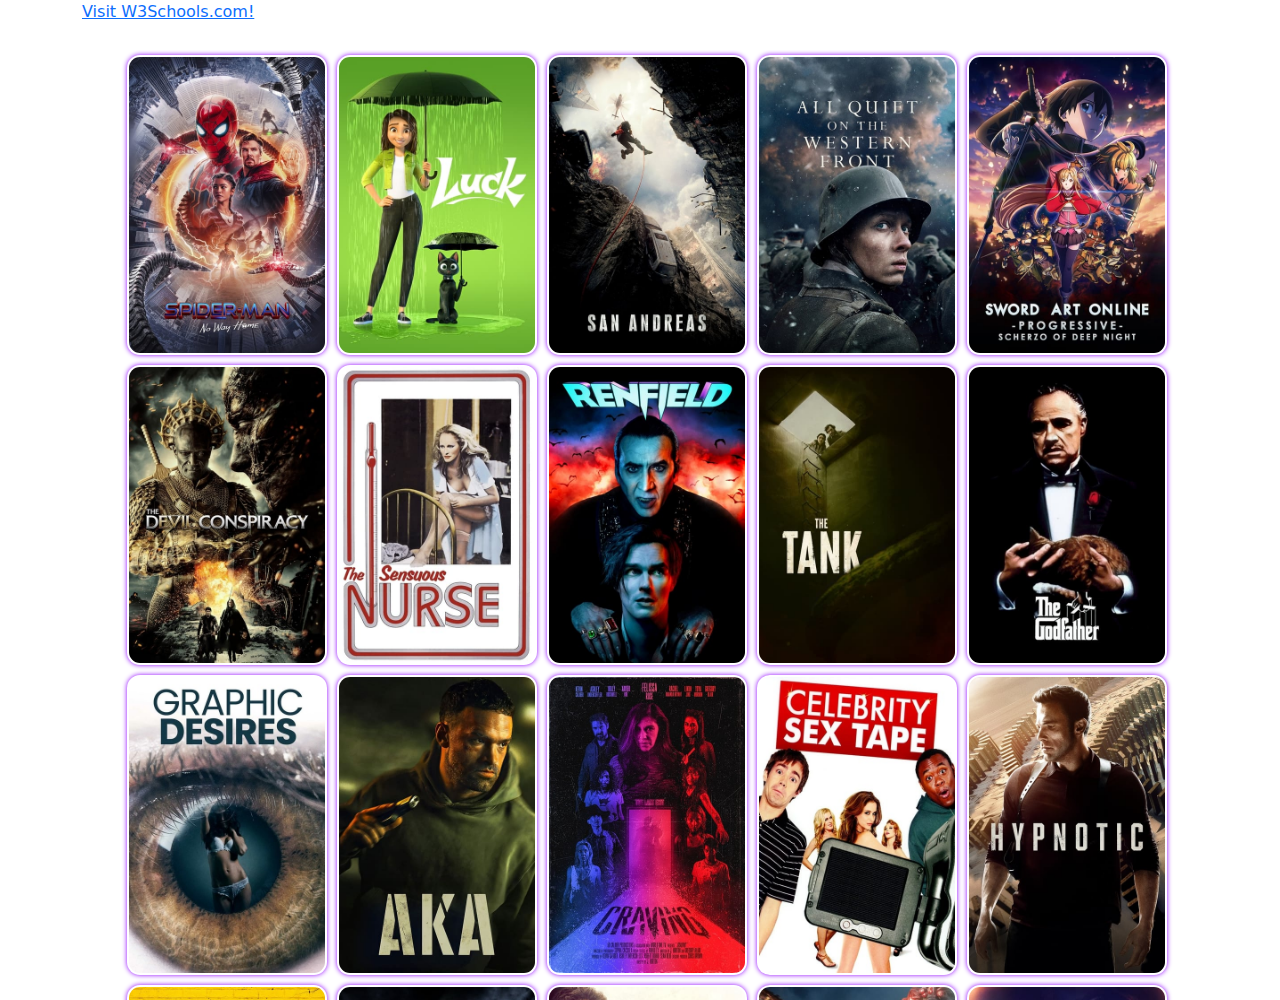
==== index.html @ adcbf3de "Update index.html" ====
<!DOCTYPE html>
<html lang="en">

<head>
    <meta charset="UTF-8">
    <meta name="viewport" content="width=device-width, initial-scale=1">
    <title>Movie Test</title>
    <link rel="stylesheet" href="https://cdn.jsdelivr.net/npm/bootstrap@5.0.0/dist/css/bootstrap.min.css">
    <link rel="stylesheet" href="css/mian.css">
</head>

<body>
    <header>
        <!-- Your header content here -->
    </header>

    <div class="container"><p><a href="https://www.w3schools.com/">Visit W3Schools.com!</a></p>

        <div class="row">
            <div class="col ">
                <div id="image-container" class="" style="cursor: pointer;"></div>
            </div>
        </div>
    </div>

    <script src="https://cdn.jsdelivr.net/npm/bootstrap@5.0.0/dist/js/bootstrap.bundle.min.js"></script>
</body>
<style>
    @keyframes colorWave {
        0% {
            background-color: rgb(215, 162, 255);
        }

        50% {
            background-color: rgb(255, 114, 227);
        }

        100% {
            background-color: rgb(255, 170, 0);
        }

        0% {
            box-shadow: 0 0 5px rgb(215, 162, 255);
        }

        50% {
            box-shadow: 0 0 5px rgb(255, 114, 227);
        }

        100% {
            box-shadow: 0 0 5px rgb(255, 170, 0);
        }
    }

    img {
        animation: colorWave 2s linear infinite;
        margin: 5px !important;
        width: 20px;
        /* ปรับขนาดตามที่ต้องการ */
        height: 20px;
        /* ปรับขนาดตามที่ต้องการ */
        /* background-color: rgb(255, 255, 255); */
        /* สีแสงสว่างของ LED */
        border-radius: 13px;
        /* รูปร่างของ LED */
        box-shadow: 0 0 5px rgb(144, 0, 255);
        /* เพิ่มเอฟเฟกต์เงา */
    }
    
/* 
    body {
        background-image: url("https://assets.nflxext.com/ffe/siteui/vlv3/d282a426-b01a-424c-9b83-2c2445e4b61a/18ea2d77-3667-44c5-90d6-e807d8ea8478/TH-th-20230626-popsignuptwoweeks-perspective_alpha_website_large.jpg");
     
        backdrop-filter: blur(3px);
        height: 100%;
        width: 100%;
    } */

    #image-container {
        padding-left: 40px;
        margin-top: 10px;
        width: 100%;
        height: 950px;
        /* Adjust the height as per your requirements */
        overflow: auto;

    }



    /* Custom scrollbar styles */
    #image-container::-webkit-scrollbar {
        width: 0px;
        /* Adjust the width as needed */
        background-color: #f5f5f5;
        /* Adjust the background color as needed */
    }

    #image-container::-webkit-scrollbar-thumb {
        background-color: #888;
        /* Adjust the thumb color as needed */
    }

    img {
        padding: 2px;
        width: 200px;
        /* Adjust the width as needed */
        height: 300px;
        /* Adjust the height as needed */
    }

    img:hover {
        padding: 1px;

    }

    img:nth-of-type(1) {
        display: none;
    }
</style>
<script>
    // Image container element
    const imageContainer = document.getElementById('image-container');

    // Loop to create and display images
    for (let i = 1; i < 281; i++) {
        // Create img element
        const imgElement = document.createElement('img');

        // Set image source
        imgElement.src = 'img/movie/img-01/img-(' + i + ').jpg';

        // Set image alt text
        imgElement.alt = 'Image ' + i;

        // Append image to container
        imageContainer.appendChild(imgElement);
    }
</script>

</html>
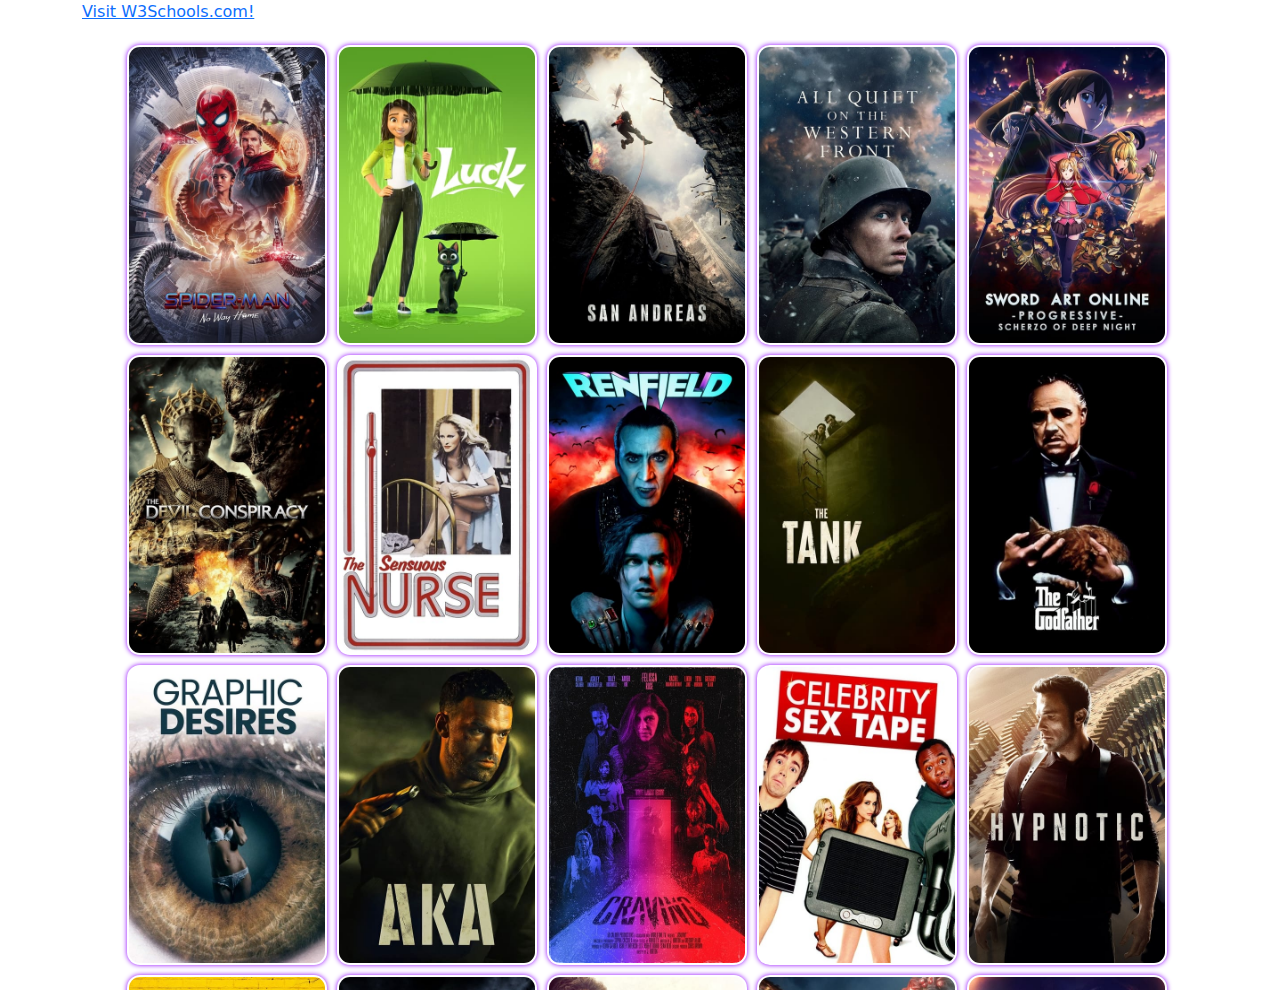
==== commit db2c1cef: "Update index.html" ====
--- a/index.html
+++ b/index.html
@@ -14,10 +14,10 @@
         <!-- Your header content here -->
     </header>
 
-    <div class="container"><p><a href="https://www.w3schools.com/">Visit W3Schools.com!</a></p>
+    <div class="container">
 
         <div class="row">
-            <div class="col ">
+            <div class="col "><p><a href="https://www.w3schools.com/">Visit W3Schools.com!</a></p>
                 <div id="image-container" class="" style="cursor: pointer;"></div>
             </div>
         </div>
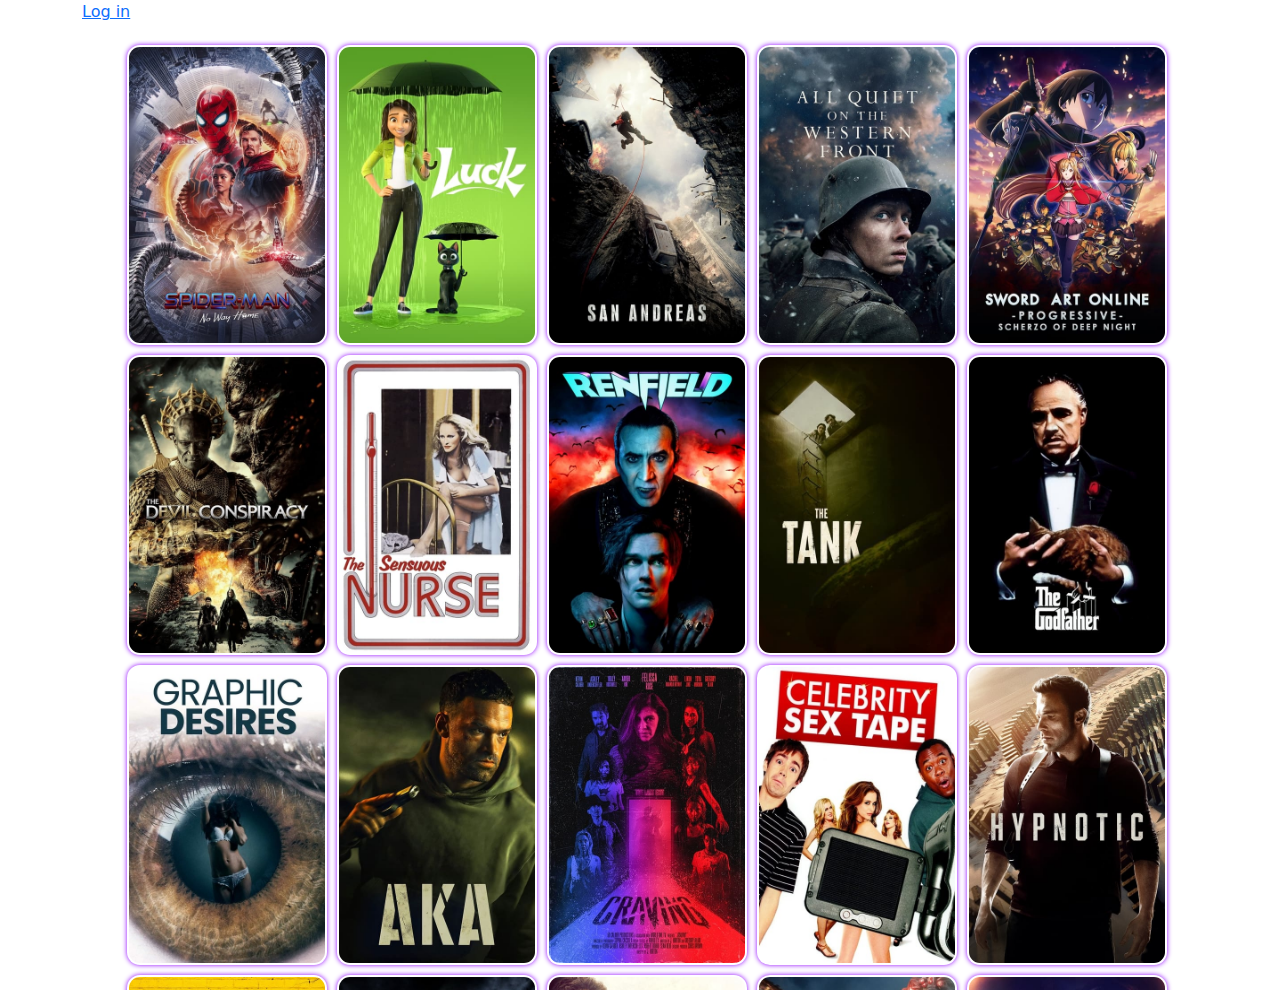
==== commit 518a7b5e: "login" ====
--- a/index.html
+++ b/index.html
@@ -15,9 +15,12 @@
     </header>
 
     <div class="container">
-
+ 
         <div class="row">
-            <div class="col "><p><a href="https://www.w3schools.com/">Visit W3Schools.com!</a></p>
+            <div class="col "> 
+                <p>
+                    <a href="login.html">Log in</a>
+                </p>
                 <div id="image-container" class="" style="cursor: pointer;"></div>
             </div>
         </div>
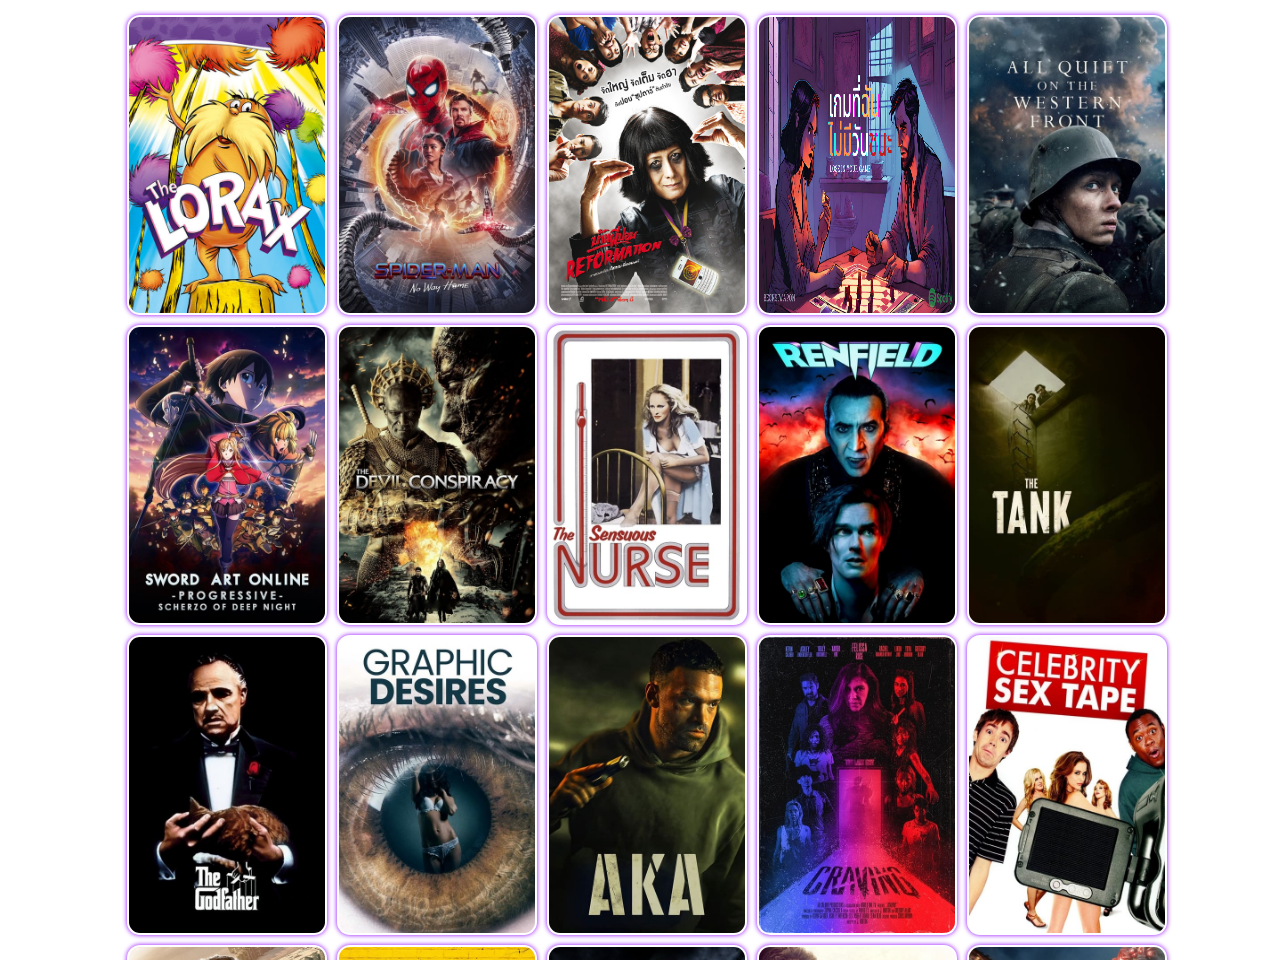
==== commit 6665c37e: "ggg" ====
--- a/index.html
+++ b/index.html
@@ -18,9 +18,9 @@
  
         <div class="row">
             <div class="col "> 
-                <p>
+<!--                 <p>
                     <a href="login.html">Log in</a>
-                </p>
+                </p> -->
                 <div id="image-container" class="" style="cursor: pointer;"></div>
             </div>
         </div>
@@ -117,9 +117,9 @@
 
     }
 
-    img:nth-of-type(1) {
+    /* img:nth-of-type(1) {
         display: none;
-    }
+    } */
 </style>
 <script>
     // Image container element
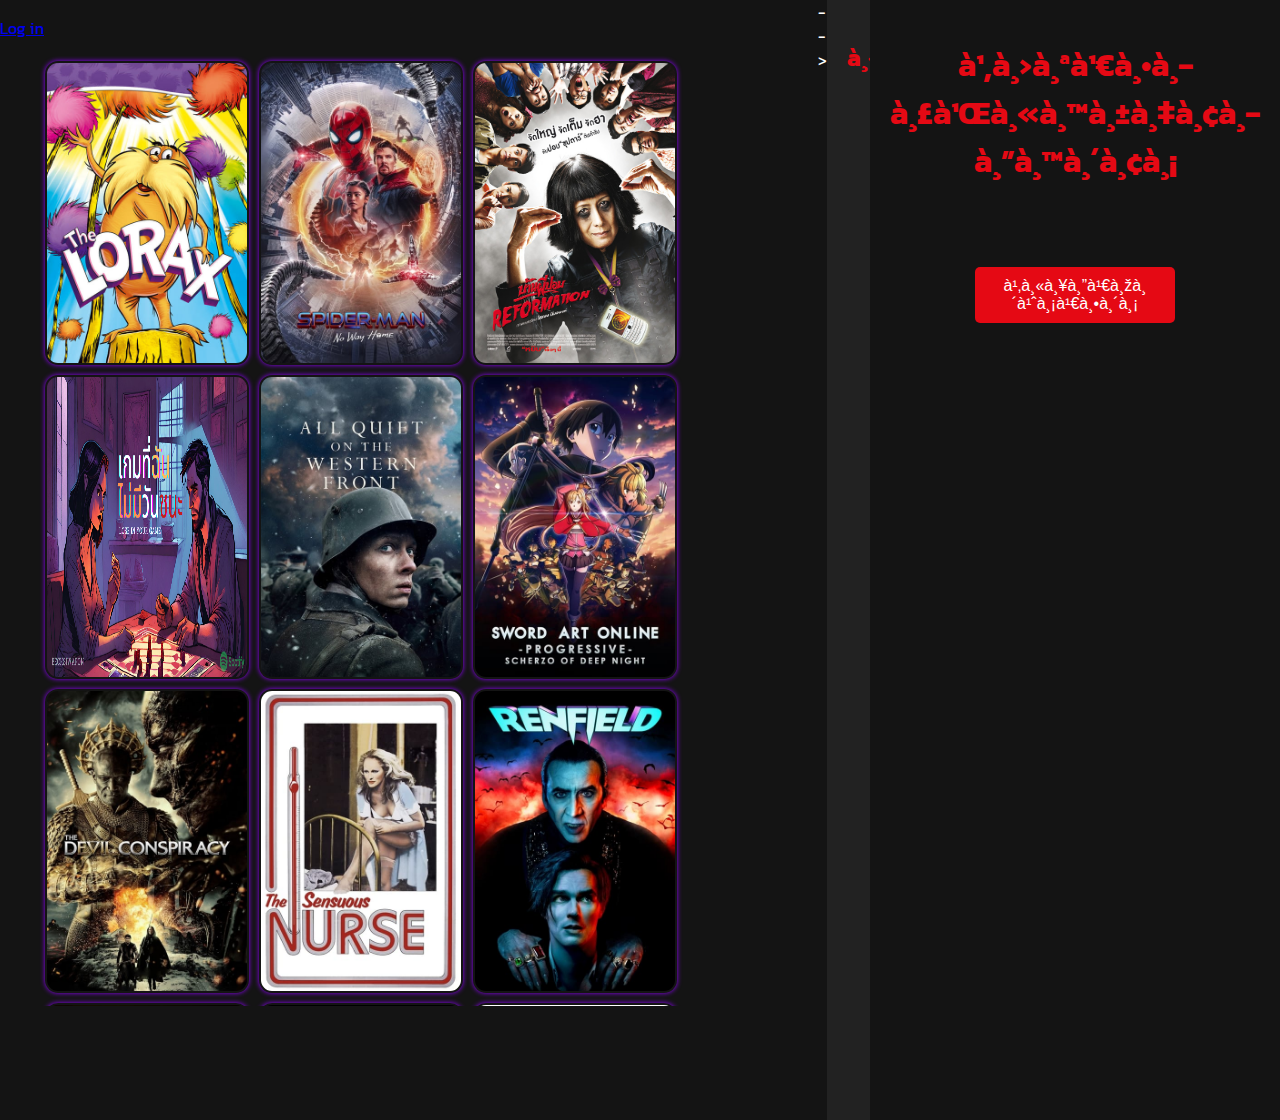
==== commit 25d40433: "Update index.html" ====
--- a/index.html
+++ b/index.html
@@ -1,4 +1,4 @@
-<!DOCTYPE html>
+<!-- <!DOCTYPE html>
 <html lang="en">
 
 <head>
@@ -18,9 +18,9 @@
  
         <div class="row">
             <div class="col "> 
-<!--                 <p>
+                 <p>
                     <a href="login.html">Log in</a>
-                </p> -->
+                </p> 
                 <div id="image-container" class="" style="cursor: pointer;"></div>
             </div>
         </div>
@@ -142,3 +142,552 @@
 </script>
 
 </html>
+ -->
+ <!DOCTYPE html>
+<html lang="th">
+
+<head>
+    <meta charset="UTF-8">
+    <meta name="viewport" content="width=device-width, initial-scale=1.0">
+    <title>โปสเตอร์หนังยอดนิยม</title>
+    <link href="https://fonts.googleapis.com/css2?family=Kanit:wght@300;400;700&display=swap" rel="stylesheet">
+    <style>
+        body {
+            font-family: 'Kanit', sans-serif;
+            background-color: #141414;
+            color: #ffffff;
+            margin: 0;
+            padding: 0;
+            display: flex;
+        }
+
+        .sidebar {
+            width: 250px;
+            background-color: #222;
+            padding: 20px;
+            height: 120vh;
+            overflow-y: auto;
+        }
+
+        .sidebar h2 {
+            color: #e50914;
+            margin-bottom: 20px;
+        }
+
+        .genre-list {
+            list-style-type: none;
+            padding: 0;
+        }
+
+        .genre-list li {
+            margin-bottom: 10px;
+        }
+
+        .genre-list li button {
+            background: none;
+            border: none;
+            color: #fff;
+            cursor: pointer;
+            font-size: 1em;
+            text-align: left;
+            width: 100%;
+            padding: 5px 0;
+        }
+
+        .genre-list li button:hover,
+        .genre-list li button.active {
+            color: #e50914;
+        }
+
+        .main-content {
+            flex-grow: 1;
+            padding: 20px;
+        }
+
+        h1 {
+            text-align: center;
+            color: #e50914;
+        }
+
+        .movie-grid {
+            display: grid;
+            grid-template-columns: repeat(auto-fill, minmax(200px, 1fr));
+            gap: 20px;
+            padding: 20px;
+        }
+
+        .movie-card {
+            background-color: #222;
+            border-radius: 10px;
+            overflow: hidden;
+            transition: transform 0.3s ease;
+        }
+
+        .movie-card:hover {
+            transform: scale(1.05);
+        }
+
+        .movie-poster {
+            width: 100%;
+            height: 300px;
+            object-fit: cover;
+            cursor: pointer;
+        }
+
+        .movie-info {
+            padding: 10px;
+        }
+
+        .movie-title {
+            font-weight: bold;
+            margin-bottom: 5px;
+        }
+
+        .movie-genres {
+            font-size: 0.9em;
+            color: #aaa;
+        }
+
+        .movie-year-rating {
+            display: flex;
+            justify-content: space-between;
+            margin-bottom: 5px;
+        }
+
+        .movie-year,
+        .movie-rating {
+            font-size: 0.9em;
+            color: #aaa;
+        }
+
+        .movie-rating {
+            background-color: #e50914;
+            color: white;
+            padding: 2px 5px;
+            border-radius: 3px;
+        }
+
+        .modal {
+            display: none;
+            position: fixed;
+            z-index: 1000;
+            left: 0;
+            top: 0;
+            width: 100%;
+            height: 100%;
+            overflow: auto;
+            background-color: rgba(0, 0, 0, 0.9);
+            backdrop-filter: blur(5px);
+        }
+
+        .modal-content {
+            background-color: #141414;
+            margin: 5% auto;
+            padding: 30px;
+            border: 1px solid #333;
+            width: 90%;
+            max-width: 800px;
+            border-radius: 15px;
+            box-shadow: 0 0 20px rgba(229, 9, 20, 0.3);
+            display: flex;
+            flex-direction: column;
+        }
+
+        .modal-header {
+            display: flex;
+            justify-content: space-between;
+            align-items: center;
+            margin-bottom: 20px;
+        }
+
+        .close {
+            color: #aaa;
+            font-size: 28px;
+            font-weight: bold;
+            cursor: pointer;
+            transition: color 0.3s ease;
+        }
+
+        .close:hover {
+            color: #e50914;
+        }
+
+        .modal {
+            display: none;
+            position: fixed;
+            z-index: 1000;
+            left: 0;
+            top: 0;
+            width: 100%;
+            height: 100%;
+            overflow: auto;
+            background-color: rgba(0, 0, 0, 0.8);
+            backdrop-filter: blur(5px);
+        }
+
+        .modal-content {
+            background-color: #141414;
+            margin: 5% auto;
+            padding: 30px;
+            border: 1px solid #333;
+            width: 90%;
+            max-width: 800px;
+            border-radius: 15px;
+            box-shadow: 0 0 20px rgba(229, 9, 20, 0.3);
+            display: flex;
+            flex-direction: column;
+        }
+
+        .modal-header {
+            display: flex;
+            justify-content: space-between;
+            align-items: center;
+            margin-bottom: 20px;
+        }
+
+        .close {
+            color: #aaa;
+            font-size: 28px;
+            font-weight: bold;
+            cursor: pointer;
+            transition: color 0.3s ease;
+        }
+
+        .close:hover {
+            color: #e50914;
+        }
+
+        .modal-body {
+            display: flex;
+            gap: 30px;
+        }
+
+        .modal-poster {
+            width: 300px;
+            height: auto;
+            border-radius: 10px;
+            box-shadow: 0 0 10px rgba(0, 0, 0, 0.5);
+        }
+
+        .modal-info {
+            flex: 1;
+        }
+
+        .modal-title {
+            font-size: 32px;
+            font-weight: bold;
+            margin-bottom: 15px;
+            color: #e50914;
+        }
+
+        .modal-metadata {
+            display: flex;
+            gap: 15px;
+            margin-bottom: 15px;
+            font-size: 14px;
+            color: #aaa;
+        }
+
+        .modal-overview {
+            font-size: 16px;
+            line-height: 1.6;
+            margin-bottom: 20px;
+        }
+
+        .modal-genres {
+            font-size: 14px;
+            color: #aaa;
+        }
+
+        #playTrailerBtn {
+            background-color: #e50914;
+            color: white;
+            border: none;
+            padding: 10px 20px;
+            font-size: 16px;
+            cursor: pointer;
+            border-radius: 5px;
+            margin-top: 10px;
+            transition: background-color 0.3s ease;
+        }
+
+        #playTrailerBtn:hover {
+            background-color: #f40612;
+        }
+
+        @media (max-width: 768px) {
+            .modal-body {
+                flex-direction: column;
+            }
+
+            .modal-poster {
+                width: 100%;
+                max-width: 300px;
+                margin: 0 auto 20px;
+            }
+        }
+
+        #loadMore {
+            display: block;
+            width: 200px;
+            margin: 20px auto;
+            padding: 10px;
+            background-color: #e50914;
+            color: white;
+            border: none;
+            border-radius: 5px;
+            font-size: 1em;
+            cursor: pointer;
+        }
+
+        #loadMore:hover {
+            background-color: #f40612;
+        }
+
+        #videoContainer {
+            width: 100%;
+            margin-top: 20px;
+            position: relative;
+            padding-bottom: 56.25%;
+            /* อัตราส่วน 16:9 */
+            height: 0;
+            overflow: hidden;
+        }
+
+        #videoPlayer {
+            position: absolute;
+            top: 0;
+            left: 0;
+            width: 100%;
+            height: 100%;
+            border-radius: 10px;
+            box-shadow: 0 0 10px rgba(0, 0, 0, 0.5);
+        }
+    </style>
+</head>
+
+<body>
+    <div class="sidebar">
+        <h2>หมวดหมู่</h2>
+        <ul id="genreList" class="genre-list">
+            <!-- จะถูกเติมด้วย JavaScript -->
+        </ul>
+    </div>
+    <div class="main-content">
+        <h1>โปสเตอร์หนังยอดนิยม</h1>
+        <div id="movieGrid" class="movie-grid"></div>
+        <button id="loadMore">โหลดเพิ่มเติม</button>
+    </div>
+    <div id="movieModal" class="modal">
+        <div class="modal-content">
+            <div class="modal-header">
+                <h2 id="modalTitle" class="modal-title"></h2>
+                <span class="close">&times;</span>
+            </div>
+            <div class="modal-body">
+                <img id="modalPoster" class="modal-poster" src="" alt="Movie Poster">
+                <div class="modal-info">
+                    <div class="modal-metadata">
+                        <span id="modalYear"></span>
+                        <span id="modalRating"></span>
+                    </div>
+                    <p id="modalOverview" class="modal-overview"></p>
+                    <p id="modalGenres" class="modal-genres"></p>
+                    <button id="playTrailerBtn">ดูตัวอย่างหนัง</button>
+                </div>
+            </div>
+            <div id="videoContainer">
+                <iframe id="videoPlayer" src="" frameborder="0" allow="autoplay; encrypted-media"
+                    allowfullscreen></iframe>
+            </div>
+        </div>
+    </div>
+
+    <script>
+        const apiKey = "8b01a95dd17862e70454e5e3c0646e07";
+        let currentPage = 1;
+        let genres = {};
+        let selectedGenre = null;
+
+        async function fetchGenres() {
+            const genreUrl = `https://api.themoviedb.org/3/genre/movie/list?api_key=${apiKey}&language=th-TH`;
+            const response = await fetch(genreUrl);
+            const data = await response.json();
+            return data.genres;
+        }
+
+        function createMovieCard(movie) {
+            const movieCard = document.createElement("div");
+            movieCard.classList.add("movie-card");
+
+            const posterPath = movie.poster_path;
+            const posterUrl = `https://image.tmdb.org/t/p/w500${posterPath}`;
+
+            const poster = document.createElement("img");
+            poster.src = posterUrl;
+            poster.alt = movie.title;
+            poster.classList.add("movie-poster");
+
+            poster.addEventListener('click', () => showMovieDetails(movie));
+
+            const movieInfo = document.createElement("div");
+            movieInfo.classList.add("movie-info");
+
+            const title = document.createElement("div");
+            title.textContent = movie.title;
+            title.classList.add("movie-title");
+
+            const yearRating = document.createElement("div");
+            yearRating.classList.add("movie-year-rating");
+
+            const year = document.createElement("div");
+            year.textContent = new Date(movie.release_date).getFullYear();
+            year.classList.add("movie-year");
+
+            const rating = document.createElement("div");
+            rating.textContent = movie.vote_average.toFixed(1);
+            rating.classList.add("movie-rating");
+
+            yearRating.appendChild(year);
+            yearRating.appendChild(rating);
+
+            const genreNames = movie.genre_ids.map(id => genres[id]).join(", ");
+            const genreElement = document.createElement("div");
+            genreElement.textContent = genreNames;
+            genreElement.classList.add("movie-genres");
+
+            movieInfo.appendChild(title);
+            movieInfo.appendChild(yearRating);
+            movieInfo.appendChild(genreElement);
+
+            movieCard.appendChild(poster);
+            movieCard.appendChild(movieInfo);
+
+            return movieCard;
+        }
+
+        async function loadMovies() {
+            let apiUrl = `https://api.themoviedb.org/3/movie/popular?api_key=${apiKey}&language=th-TH&page=${currentPage}`;
+            if (selectedGenre) {
+                apiUrl = `https://api.themoviedb.org/3/discover/movie?api_key=${apiKey}&language=th-TH&page=${currentPage}&with_genres=${selectedGenre}`;
+            }
+            const response = await fetch(apiUrl);
+            const data = await response.json();
+
+            const movieGrid = document.getElementById("movieGrid");
+            data.results.forEach(movie => {
+                const movieCard = createMovieCard(movie);
+                movieGrid.appendChild(movieCard);
+            });
+
+            currentPage++;
+        }
+
+        function clearMovies() {
+            const movieGrid = document.getElementById("movieGrid");
+            movieGrid.innerHTML = '';
+            currentPage = 1;
+        }
+
+        function selectGenre(genreId) {
+            selectedGenre = genreId;
+            clearMovies();
+            loadMovies();
+
+            document.querySelectorAll('.genre-list button').forEach(button => {
+                button.classList.remove('active');
+            });
+            document.querySelector(`button[data-genre-id="${genreId}"]`).classList.add('active');
+        }
+
+        async function fetchMovieVideos(movieId) {
+            const videoUrl = `https://api.themoviedb.org/3/movie/${movieId}/videos?api_key=${apiKey}&language=th-TH`;
+            const response = await fetch(videoUrl);
+            const data = await response.json();
+            return data.results;
+        }
+
+        function showMovieTrailer(videoKey) {
+            const videoContainer = document.getElementById("videoContainer");
+            const videoPlayer = document.getElementById("videoPlayer");
+            const playTrailerBtn = document.getElementById("playTrailerBtn");
+
+            playTrailerBtn.style.display = "block";
+            playTrailerBtn.onclick = function () {
+                videoPlayer.src = `https://www.youtube.com/embed/${videoKey}`;
+                videoContainer.style.display = "block";
+                playTrailerBtn.style.display = "none";
+            }
+        }
+
+        async function showMovieDetails(movie) {
+            const modal = document.getElementById("movieModal");
+            const modalPoster = document.getElementById("modalPoster");
+            const modalTitle = document.getElementById("modalTitle");
+            const modalYear = document.getElementById("modalYear");
+            const modalRating = document.getElementById("modalRating");
+            const modalGenres = document.getElementById("modalGenres");
+            const modalOverview = document.getElementById("modalOverview");
+            const videoContainer = document.getElementById("videoContainer");
+            const playTrailerBtn = document.getElementById("playTrailerBtn");
+
+            modalPoster.src = `https://image.tmdb.org/t/p/w500${movie.poster_path}`;
+            modalTitle.textContent = movie.title;
+            modalYear.textContent = `ปีที่ฉาย: ${new Date(movie.release_date).getFullYear()}`;
+            modalRating.textContent = `คะแนน: ${movie.vote_average.toFixed(1)}/10`;
+            modalGenres.textContent = `หมวดหมู่: ${movie.genre_ids.map(id => genres[id]).join(", ")}`;
+            modalOverview.textContent = movie.overview;
+
+            videoContainer.style.display = "none";
+            playTrailerBtn.style.display = "none";
+
+            try {
+                const videos = await fetchMovieVideos(movie.id);
+                const trailer = videos.find(video => video.type === "Trailer");
+                if (trailer) {
+                    showMovieTrailer(trailer.key);
+                }
+            } catch (error) {
+                console.error("เกิดข้อผิดพลาดในการโหลดวิดีโอ:", error);
+            }
+
+            modal.style.display = "block";
+
+            const closeBtn = document.getElementsByClassName("close")[0];
+            closeBtn.onclick = function () {
+                modal.style.display = "none";
+                document.getElementById("videoPlayer").src = "";
+            }
+
+            window.onclick = function (event) {
+                if (event.target == modal) {
+                    modal.style.display = "none";
+                    document.getElementById("videoPlayer").src = "";
+                }
+            }
+        }
+
+        fetchGenres().then(fetchedGenres => {
+            genres = fetchedGenres.reduce((acc, genre) => {
+                acc[genre.id] = genre.name;
+                return acc;
+            }, {});
+
+            const genreList = document.getElementById("genreList");
+            fetchedGenres.forEach(genre => {
+                const li = document.createElement("li");
+                const button = document.createElement("button");
+                button.textContent = genre.name;
+                button.setAttribute('data-genre-id', genre.id);
+                button.onclick = () => selectGenre(genre.id);
+                li.appendChild(button);
+                genreList.appendChild(li);
+            });
+
+            loadMovies();
+        });
+        document.getElementById("loadMore").addEventListener("click", loadMovies);
+    </script>
+</body>
+
+</html>
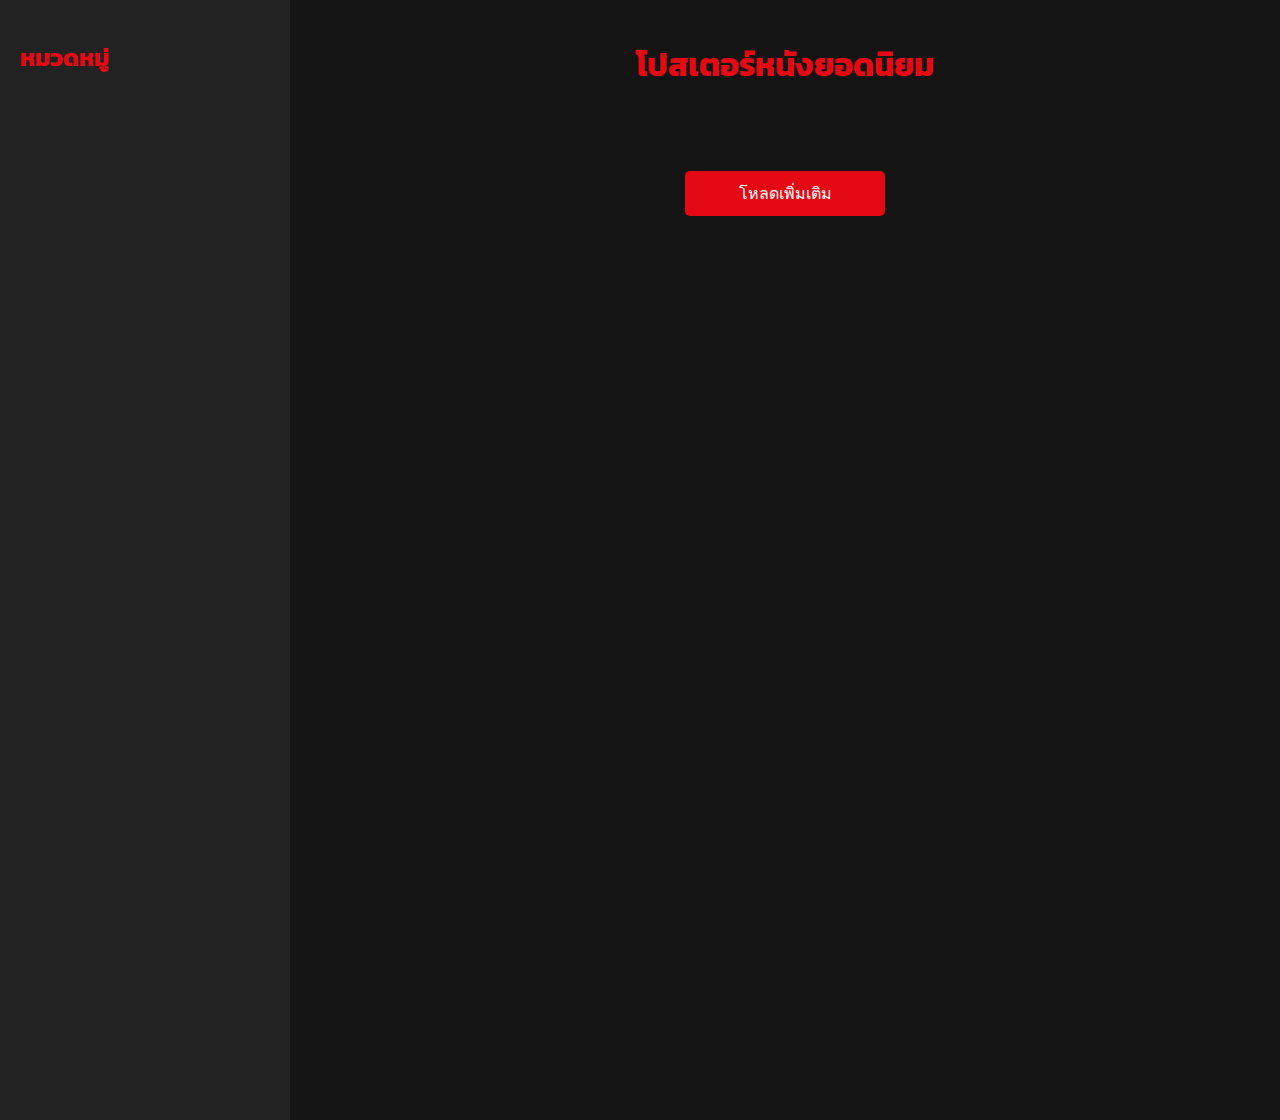
==== commit 75fd3ac7: "Update index.html" ====
--- a/index.html
+++ b/index.html
@@ -1,149 +1,4 @@
-<!-- <!DOCTYPE html>
-<html lang="en">
-
-<head>
-    <meta charset="UTF-8">
-    <meta name="viewport" content="width=device-width, initial-scale=1">
-    <title>Movie Test</title>
-    <link rel="stylesheet" href="https://cdn.jsdelivr.net/npm/bootstrap@5.0.0/dist/css/bootstrap.min.css">
-    <link rel="stylesheet" href="css/mian.css">
-</head>
-
-<body>
-    <header>
-        <!-- Your header content here -->
-    </header>
-
-    <div class="container">
- 
-        <div class="row">
-            <div class="col "> 
-                 <p>
-                    <a href="login.html">Log in</a>
-                </p> 
-                <div id="image-container" class="" style="cursor: pointer;"></div>
-            </div>
-        </div>
-    </div>
-
-    <script src="https://cdn.jsdelivr.net/npm/bootstrap@5.0.0/dist/js/bootstrap.bundle.min.js"></script>
-</body>
-<style>
-    @keyframes colorWave {
-        0% {
-            background-color: rgb(215, 162, 255);
-        }
-
-        50% {
-            background-color: rgb(255, 114, 227);
-        }
-
-        100% {
-            background-color: rgb(255, 170, 0);
-        }
-
-        0% {
-            box-shadow: 0 0 5px rgb(215, 162, 255);
-        }
-
-        50% {
-            box-shadow: 0 0 5px rgb(255, 114, 227);
-        }
-
-        100% {
-            box-shadow: 0 0 5px rgb(255, 170, 0);
-        }
-    }
-
-    img {
-        animation: colorWave 2s linear infinite;
-        margin: 5px !important;
-        width: 20px;
-        /* ปรับขนาดตามที่ต้องการ */
-        height: 20px;
-        /* ปรับขนาดตามที่ต้องการ */
-        /* background-color: rgb(255, 255, 255); */
-        /* สีแสงสว่างของ LED */
-        border-radius: 13px;
-        /* รูปร่างของ LED */
-        box-shadow: 0 0 5px rgb(144, 0, 255);
-        /* เพิ่มเอฟเฟกต์เงา */
-    }
-    
-/* 
-    body {
-        background-image: url("https://assets.nflxext.com/ffe/siteui/vlv3/d282a426-b01a-424c-9b83-2c2445e4b61a/18ea2d77-3667-44c5-90d6-e807d8ea8478/TH-th-20230626-popsignuptwoweeks-perspective_alpha_website_large.jpg");
-     
-        backdrop-filter: blur(3px);
-        height: 100%;
-        width: 100%;
-    } */
-
-    #image-container {
-        padding-left: 40px;
-        margin-top: 10px;
-        width: 100%;
-        height: 950px;
-        /* Adjust the height as per your requirements */
-        overflow: auto;
-
-    }
-
-
-
-    /* Custom scrollbar styles */
-    #image-container::-webkit-scrollbar {
-        width: 0px;
-        /* Adjust the width as needed */
-        background-color: #f5f5f5;
-        /* Adjust the background color as needed */
-    }
-
-    #image-container::-webkit-scrollbar-thumb {
-        background-color: #888;
-        /* Adjust the thumb color as needed */
-    }
-
-    img {
-        padding: 2px;
-        width: 200px;
-        /* Adjust the width as needed */
-        height: 300px;
-        /* Adjust the height as needed */
-    }
-
-    img:hover {
-        padding: 1px;
-
-    }
-
-    /* img:nth-of-type(1) {
-        display: none;
-    } */
-</style>
-<script>
-    // Image container element
-    const imageContainer = document.getElementById('image-container');
-
-    // Loop to create and display images
-    for (let i = 1; i < 281; i++) {
-        // Create img element
-        const imgElement = document.createElement('img');
-
-        // Set image source
-        imgElement.src = 'img/movie/img-01/img-(' + i + ').jpg';
-
-        // Set image alt text
-        imgElement.alt = 'Image ' + i;
-
-        // Append image to container
-        imageContainer.appendChild(imgElement);
-    }
-</script>
-
-</html>
- -->
- <!DOCTYPE html>
+<!DOCTYPE html>
 <html lang="th">
 
 <head>
